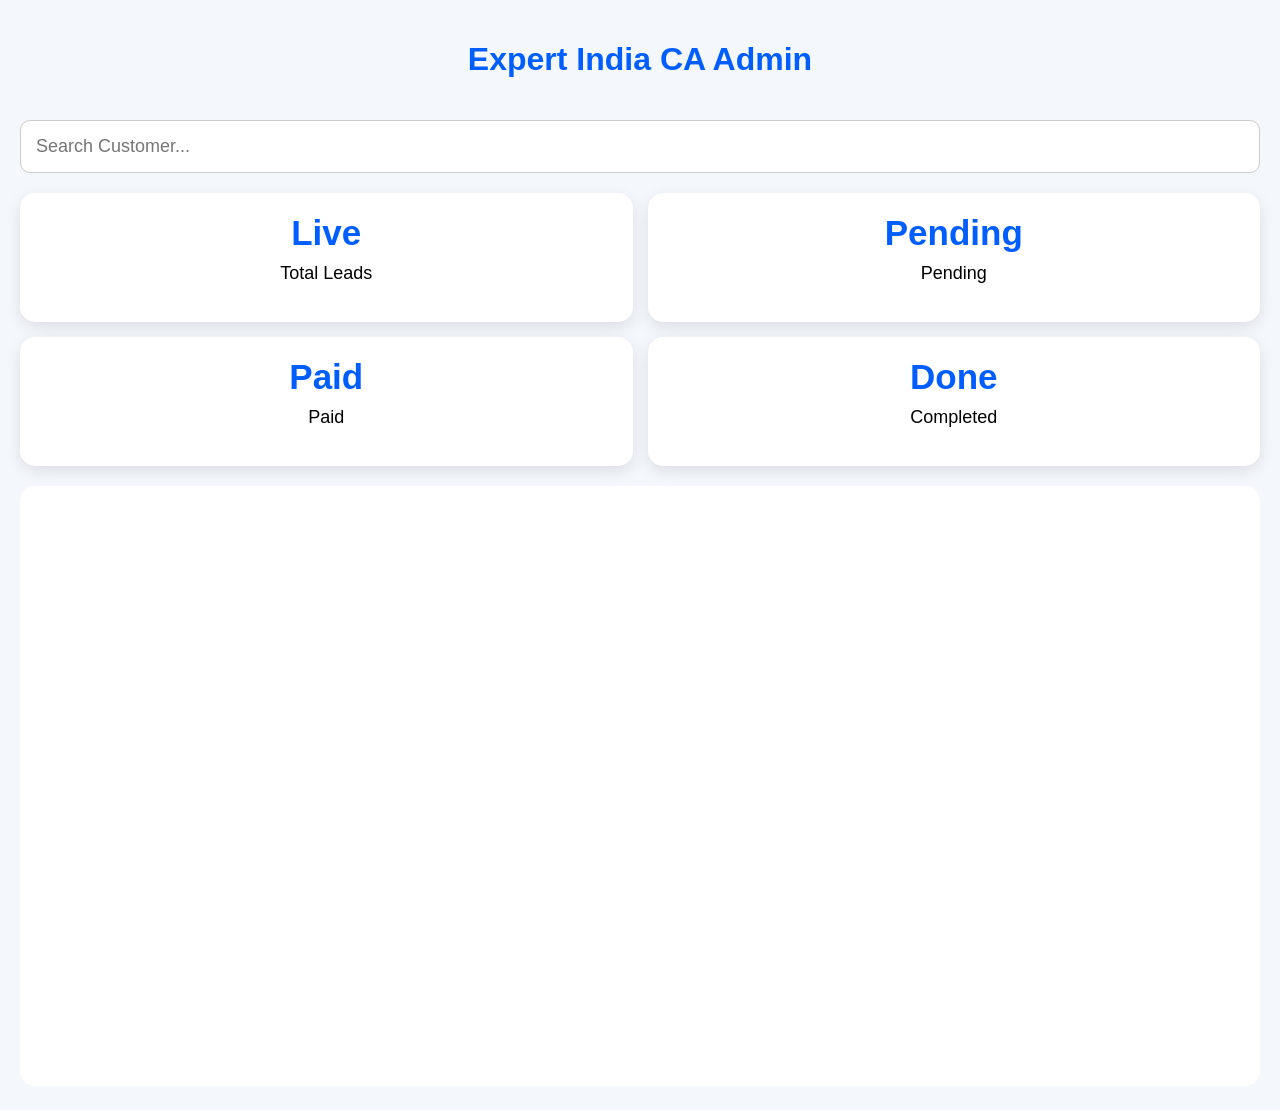
==== admin.html @ 34d695dd "Update admin.html" ====
<!DOCTYPE html>
<html lang="en">

<head>

<meta charset="UTF-8">
<meta name="viewport" content="width=device-width, initial-scale=1.0">

<title>Admin Dashboard</title>

<style>

body{
margin:0;
font-family:Arial,sans-serif;
background:#f4f7fb;
padding:20px;
}

h1{
text-align:center;
color:#005eff;
}

.stats{
display:grid;
grid-template-columns:repeat(2,1fr);
gap:15px;
margin-top:20px;
}

.card{
background:white;
padding:20px;
border-radius:15px;
box-shadow:0 5px 15px rgba(0,0,0,0.1);
text-align:center;
}

.card h2{
margin:0;
font-size:35px;
color:#005eff;
}

.card p{
margin-top:10px;
font-size:18px;
}

iframe{
width:100%;
height:600px;
border:none;
border-radius:15px;
margin-top:20px;
background:white;
}

</style>

</head>

<body>

<h1>
Expert India CA Admin
</h1>

<input
type="text"
id="searchInput"
placeholder="Search Customer..."
style="
width:100%;
padding:15px;
margin-top:20px;
border-radius:10px;
border:1px solid #ccc;
font-size:18px;
box-sizing:border-box;
">

<div class="stats">

<div class="card">
<h2 id="totalLeads">0</h2>
<p>Total Leads</p>
</div>

<div class="card">
<h2 id="pendingLeads">0</h2>
<p>Pending</p>
</div>

<div class="card">
<h2 id="paidLeads">0</h2>
<p>Paid</p>
</div>

<div class="card">
<h2 id="completedLeads">0</h2>
<p>Completed</p>
</div>

</div>

<iframe
src="https://docs.google.com/spreadsheets/d/1xVoVirgX3E40faJr19rqgVbxK-PioV2058jvt9GCOhs/edit?usp=sharing">
</iframe>

<document.getElementById(
'searchInput'
).addEventListener(
'keyup',
function(){

const iframe =
document.querySelector('iframe');

iframe.style.border =
'3px solid #005eff';

}
);>



<script>

document.getElementById(
'totalLeads'
).innerHTML='Live';

document.getElementById(
'pendingLeads'
).innerHTML='Pending';

document.getElementById(
'paidLeads'
).innerHTML='Paid';

document.getElementById(
'completedLeads'
).innerHTML='Done';

</script>

</script>

</body>

</html>
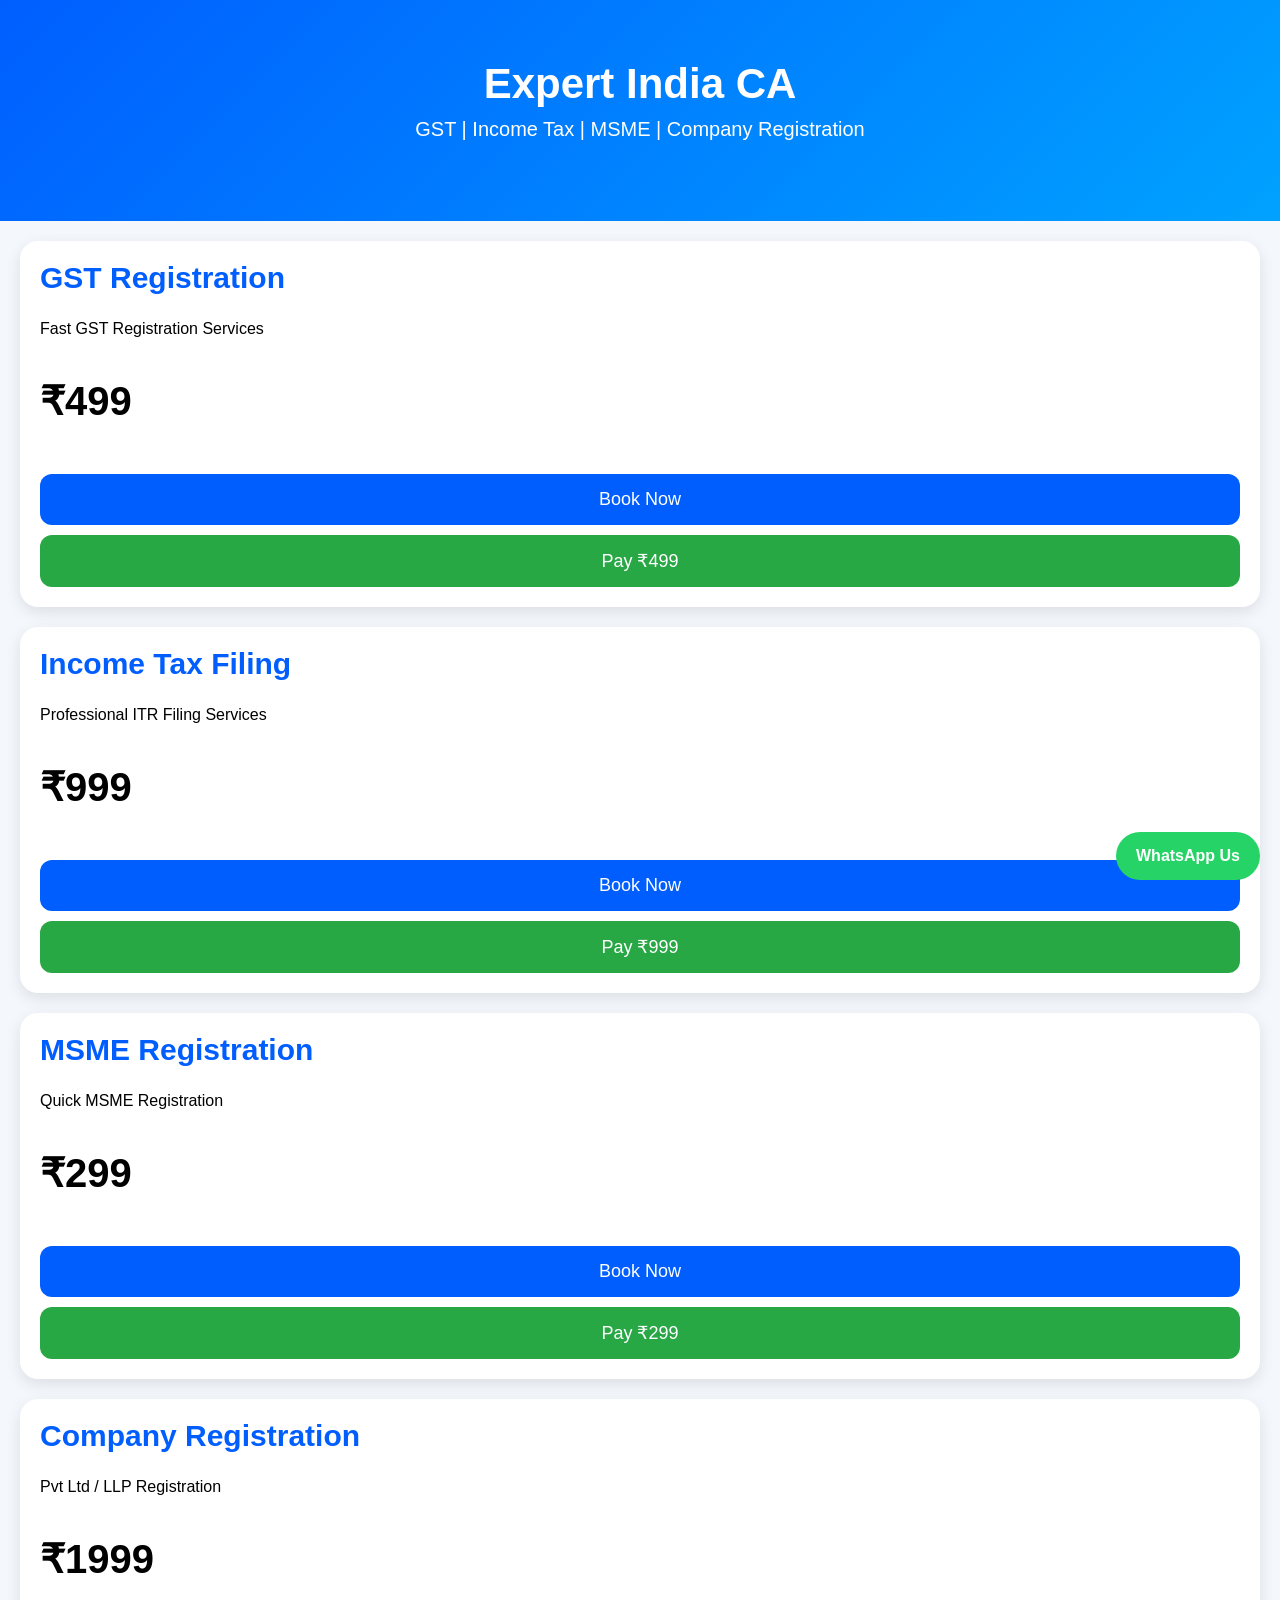
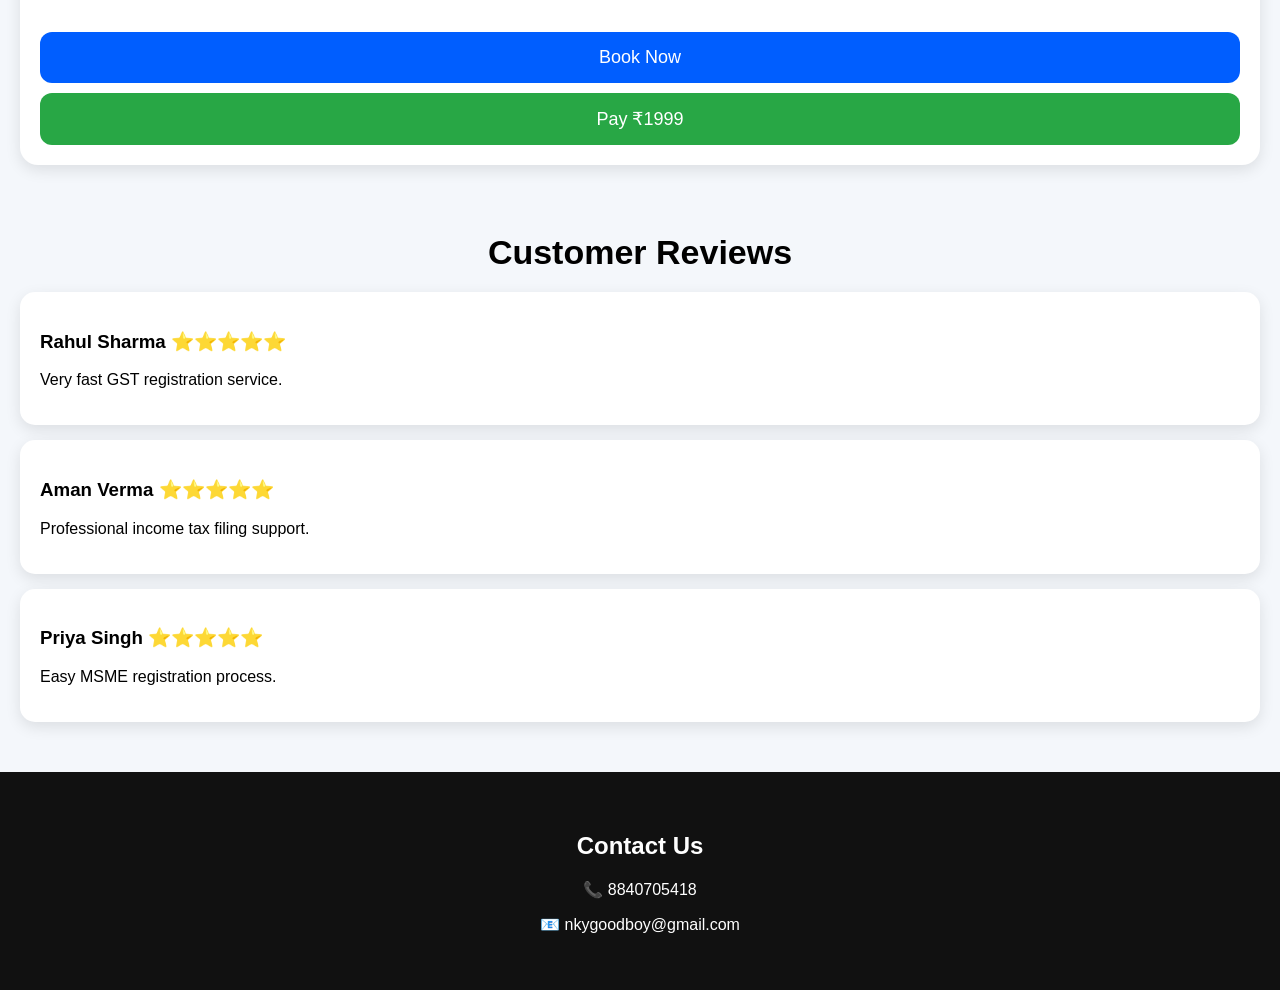
==== commit a77285b4: "Update admin.html" ====
--- a/admin.html
+++ b/admin.html
@@ -62,6 +62,24 @@
 </head>
 
 <body>
+
+<script>
+
+const password = prompt(
+'Enter Admin Password'
+);
+
+if(password !== 'expert123'){
+
+document.body.innerHTML='';
+
+alert('Access Denied');
+
+window.location.href='/';
+
+}
+
+</script>
 
 <h1>
 Expert India CA Admin
